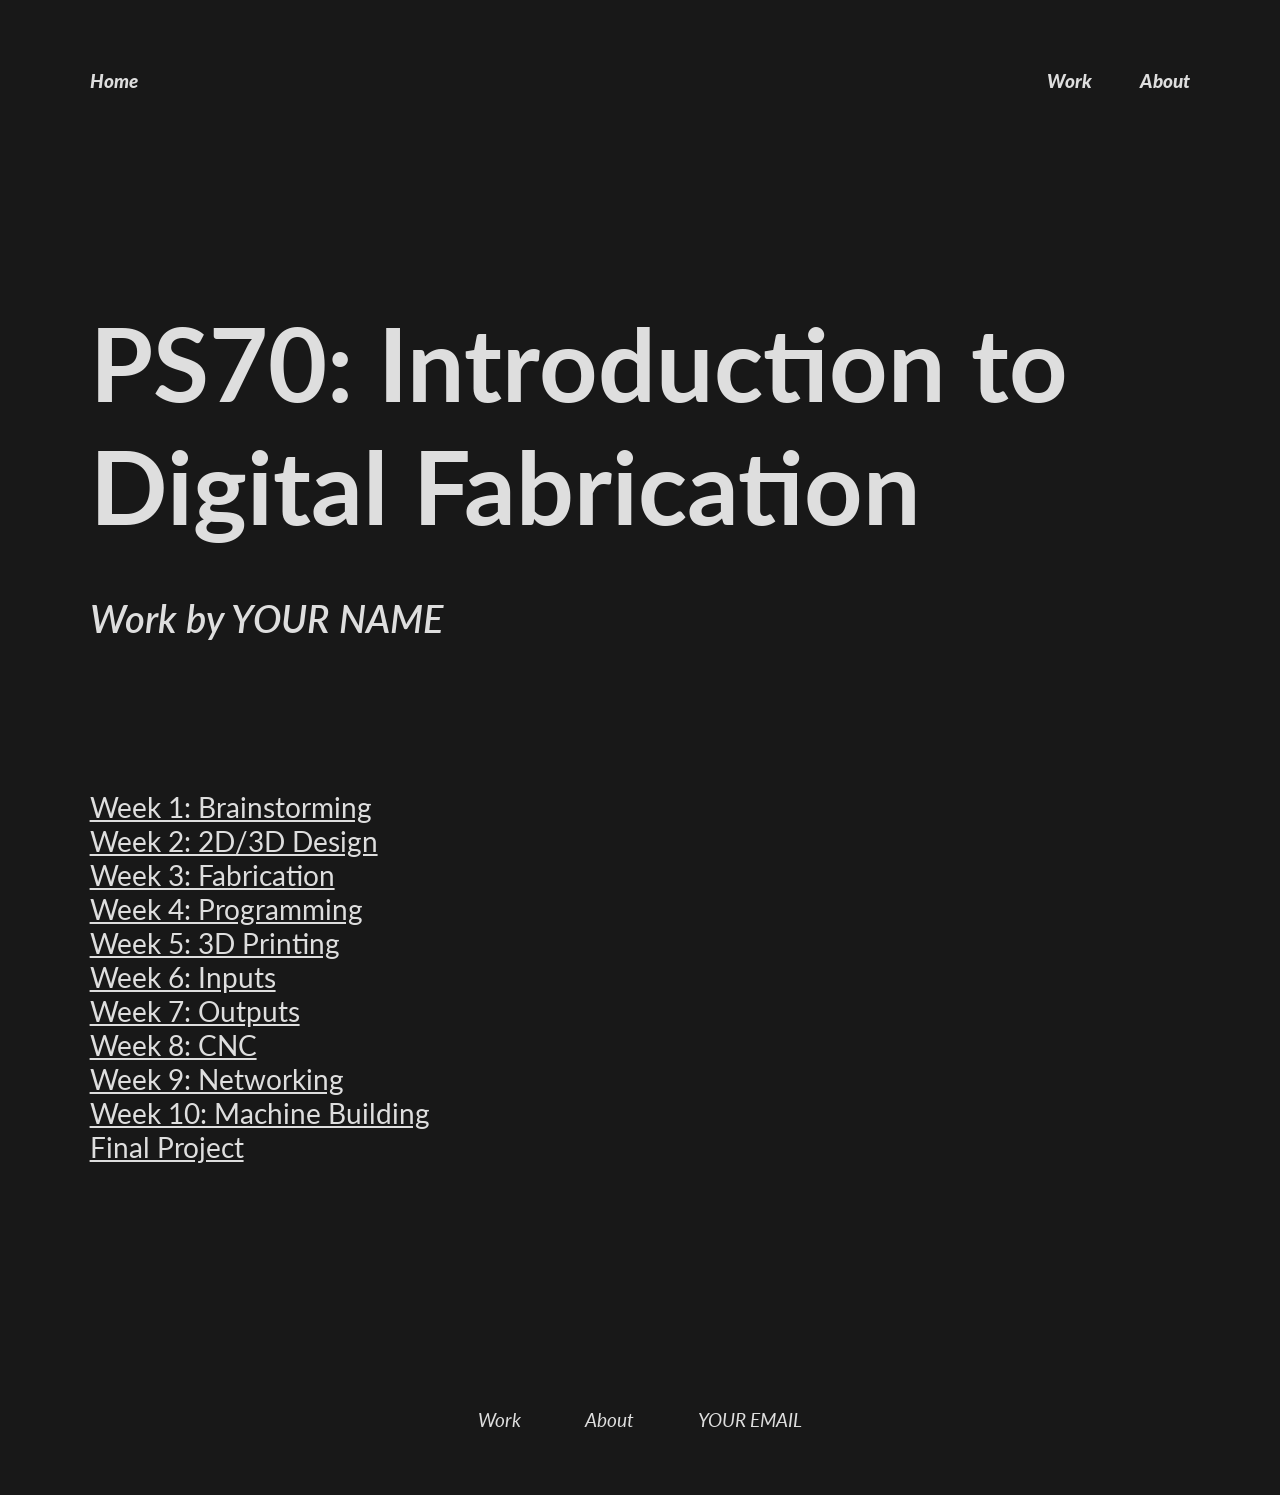
==== index.html @ 0982aaa7 "Template Copy Pasted I copy pasted the Template files from 'Template website 2026' at https://nathan" ====
<!DOCTYPE html>
<html lang="en">
  <head>
    <title>See config.js</title>
    <meta charset="UTF-8">
    <meta name="viewport" content="width=device-width, initial-scale=1.0">
    <meta http-equiv="X-UA-Compatible" content="ie=edge">
    <link rel="stylesheet" href="./style.css">
  </head>

  <nav>
    <a id="home" href="./index.html">Home</a>
    <a href="./index.html#final-project">Work</a>
    <a href="./about.html">About</a>
  </nav>

	<body>
		<section id="hero">
			<h1>PS70: Introduction to Digital Fabrication</h1>
			<h2>Work by <span id="student-name"></span></h2>
		</section>

		<section id="final-project">
      <!-- Put an image or video of your final project here when it's complete! -->
		</section>

		<section id="work">
			<a href="./01_intro/index.html">Week 1: Brainstorming</a>
			<a href="./02_2Ddesign/index.html">Week 2: 2D/3D Design</a>
			<a href="./03_fabrication/index.html">Week 3: Fabrication</a>
			<a href="./04_microcontroller/">Week 4: Programming</a>
			<a href="./05_3Dprinting/index.html">Week 5: 3D Printing</a>
			<a href="./06_inputs/index.html">Week 6: Inputs</a>
			<a href="./07_outputs/index.html">Week 7: Outputs</a>
			<a href="./08_cnc/index.html">Week 8: CNC</a>
			<a href="./09_networking/index.html">Week 9: Networking</a>
			<a href="./10_machine/index.html">Week 10: Machine Building</a>
			<a href="./13_finalproject/index.html">Final Project</a>
		</section>
	</body>

  <footer>See config.js</footer>

  <script src="./config.js"></script>
</html>
---- style.css ----
@import url('https://fonts.googleapis.com/css2?family=Lato:ital,wght@0,100;0,300;0,400;0,700;0,900;1,100;1,300;1,400;1,700;1,900&display=swap');
@import url('https://fonts.googleapis.com/css2?family=Lato:ital,wght@0,100;0,300;0,400;0,700;0,900;1,100;1,300;1,400;1,700;1,900&family=Roboto+Mono:ital,wght@0,100..700;1,100..700&display=swap');

:root {
  --secondary-background-color: color-mix(in srgb, var(--text-color) 8%, var(--background-color) 92%);
  --accent-color: #FFFFFF;
}

*,
*::before,
*::after {
  margin: 0;
  padding: 0;
  box-sizing: inherit;
}

html {
  color: var(--text-color);
  background-color: var(--background-color);
  font-family: var(--font-family);
  box-sizing: border-box;
}

/* TEXT */

h1, h2, h3, p, b, ul, ol, pre, table {
  margin-bottom: 3rem;
}

h1 {
  font-size: clamp(3rem, 4.5vw, 100rem);
  font-weight: 900;
}

h2 {
  font-size: clamp(2rem, 3vw, 100rem);
  font-weight: 600;
  font-style: italic;
  margin-bottom: 0.5rem;
}

h3 {
  font-size: clamp(1.5rem, 2.5vw, 100rem);
  font-weight: 400;
  margin-bottom: 0.5rem;
}

p {
  font-size: clamp(1.2rem, 1.2vw, 100rem);
  font-weight: 400;
}

b {
  font-size: clamp(1.2rem, 1.2vw, 100rem);
  font-weight: 700;
}

a {
  text-decoration: underline;
  color: var(--text-color);
}

ul, ol, tr{
  font-size: clamp(1.2rem, 1.2vw, 100rem);
  list-style-position: inside;
}

code {
  font-family: var(--mono-font-family);
  background-color: var(--secondary-background-color);
  border-radius: 5px;
  padding: 0px 5px 3px 5px;
}

pre {
  padding: 1vw;
  background-color: var(--secondary-background-color);
  border-radius: 5px;
}

pre code {
  background-color: none;
  font-size: clamp(0.8rem, 0.8vw, 100rem);
  padding: 0%;
  margin: 0%;
}

table {
  border-collapse: collapse;
  width: 100%;
}

th, td {
  border: 1px solid var(--text-color);
  padding: 5px 8px;
  text-align: left;
}

.caption {
  font-size: clamp(1rem, 1vw, 100rem);
  align-self: center;
}

/* Media */

iframe, video, img, .img-duo, .img-trip, .img-quad {
  width: clamp(20rem, 45vw, 160rem); 
  margin-bottom: 2rem;
  align-self: center;
}


iframe, video {
  height: clamp(11.25rem, 25.313vw, 90rem);
  border: none;
}

img {
  object-fit: cover;
}

img:has(+ .caption) {
  margin-bottom: 0.5rem;
}

.img-duo {
  display: flex;
  flex-direction: row;
  overflow: hidden;
}

.img-duo img {
  width: clamp(10rem, 22.5vw, 100rem);
  margin-bottom: 0rem;
}

.img-trip {
  display: flex;
  flex-direction: row;
  overflow: hidden;
}

.img-trip img {
  width: clamp(6.666rem, 15vw, 100rem);
  margin-bottom: 0rem;
}

.img-quad {
  display: grid;
  grid-template-columns: repeat(2, 1fr);
  gap: 0%;
}

.img-quad img {
  width: clamp(10rem, 22.5vw, 100rem);
  margin-bottom: 0rem;
}

/* Slideshow */

.slideshow-container {
  position: relative;
  align-self: center;
  overflow: hidden;
}

.slides {
  display: none;
}

.prev, .next {
  position: absolute;
  top: 50%;
  transform: translateY(-100%);
  padding: 0vh 2vw;

  color: var(--background-color);
  cursor: pointer;
  user-select: none;
  text-decoration: none;

  font-style: var(--mono-font-family);
  font-size: clamp(2rem, 3vw, 100rem);
  filter: invert(1);
  mix-blend-mode: difference;

  display: flex;
  align-items: center;
}

.next { right: 0; }

/* Blog */

.blog {
  width: clamp(0rem, 85vw, 60rem);
  display: flex;
  flex-direction: column;
  margin-left: auto;
  margin-right: auto;
}

/* Nav */

nav {
  height: clamp(0rem, 20vw, 10rem);
  width: 100vw;
  padding: 0rem 7vw;
  gap: 3rem;
  display: flex;
  align-items: center;
  justify-content: flex-end;
}

nav a {
  font-size: clamp(1rem, 1.5vw, 100rem);
  font-weight: 900;
  font-style: italic;
  text-decoration: none;
}

nav #home {
  margin-right: auto;
}

/* Footer */

footer {
  width: 100vw;
  margin-top: 20vh;
  padding: 5vw;
  gap: 5vw;
  display: flex;
  justify-content: center;
  align-items: center;
}

footer #contact-info {
  display: flex;
  flex-direction: column;
}

footer a {
  font-size: clamp(1rem, 1.5vw, 100rem);
  font-weight: 400;
  font-style: italic;
  text-decoration: none;
}

/* Hero */

#hero {
  height: 70vh;
  padding: 0vh 7vw;
  display: flex;
  flex-direction: column;
  align-items: left;
  justify-content: center;
}

#hero h1 {
  font-size: clamp(3.5rem, 8vw, 100rem);
  font-weight: 700;
  margin-bottom: 3rem;
}

/* Final project */

#final-project {
  padding: 0vh 7vw;
}

/* Work */

#work {
  padding: 0vh 7vw;
  display: flex;
  flex-direction: column;
}

#work a {
  font-size: clamp(1.4rem, 2.2vw, 100rem);
}

/* About */

.about {
  width: clamp(0rem, 85vw, 60rem);
  display: grid;
  grid-template-columns: auto 1fr; 
  margin-left: auto;
  margin-right: auto;
}

.about h1 {
  grid-column: 1 / -1;
}

.about img {
  width: 100%;
  height: 55vh;
  padding-right: 2rem;
}

@media (max-width: 1000px) { 
  .about { grid-template-columns: 1fr; } 
  .about img { padding-right: 0%;}
}
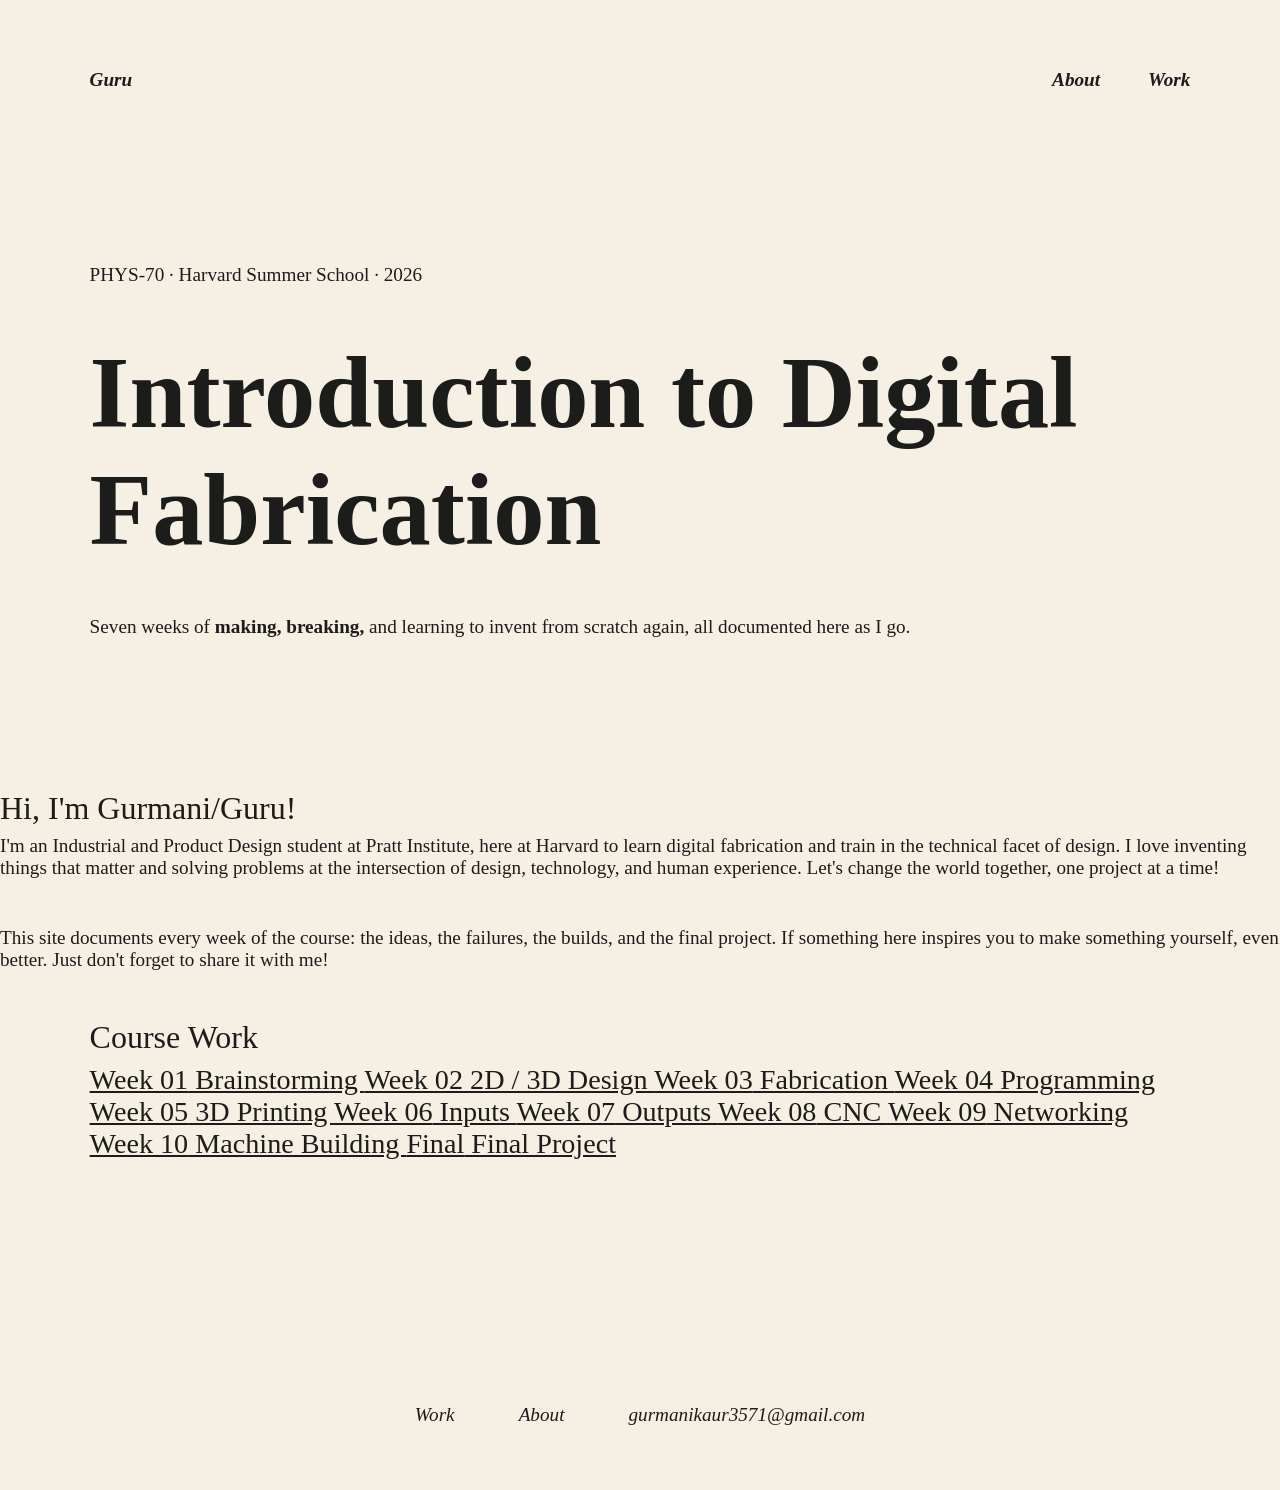
==== commit ae7b1291: "footer fixed again" ====
--- a/index.html
+++ b/index.html
@@ -1,45 +1,94 @@
 <!DOCTYPE html>
 <html lang="en">
-  <head>
-    <title>See config.js</title>
-    <meta charset="UTF-8">
-    <meta name="viewport" content="width=device-width, initial-scale=1.0">
-    <meta http-equiv="X-UA-Compatible" content="ie=edge">
-    <link rel="stylesheet" href="./style.css">
-  </head>
+<head>
+  <meta charset="UTF-8">
+  <meta name="viewport" content="width=device-width, initial-scale=1.0">
+  <title>Gurmani Kaur · PHYS-70</title>
+  <link rel="stylesheet" href="./style.css">
+</head>
 
-  <nav>
-    <a id="home" href="./index.html">Home</a>
-    <a href="./index.html#final-project">Work</a>
-    <a href="./about.html">About</a>
-  </nav>
+<nav>
+  <a id="home" href="./index.html">Guru</a>
+  <a href="./about.html">About</a>
+  <a href="#work">Work</a>
+</nav>
 
-	<body>
-		<section id="hero">
-			<h1>PS70: Introduction to Digital Fabrication</h1>
-			<h2>Work by <span id="student-name"></span></h2>
-		</section>
+<body>
 
-		<section id="final-project">
-      <!-- Put an image or video of your final project here when it's complete! -->
-		</section>
+  <section id="hero">
+    <p class="eyebrow">PHYS-70 · Harvard Summer School · 2026</p>
+    <h1>Introduction to Digital Fabrication</h1>
+    <p class="hero-sub">
+      Seven weeks of <strong>making, breaking,</strong> and learning to invent from scratch again, all documented here as I go.
+    </p>
+  </section>
 
-		<section id="work">
-			<a href="./01_intro/index.html">Week 1: Brainstorming</a>
-			<a href="./02_2Ddesign/index.html">Week 2: 2D/3D Design</a>
-			<a href="./03_fabrication/index.html">Week 3: Fabrication</a>
-			<a href="./04_microcontroller/">Week 4: Programming</a>
-			<a href="./05_3Dprinting/index.html">Week 5: 3D Printing</a>
-			<a href="./06_inputs/index.html">Week 6: Inputs</a>
-			<a href="./07_outputs/index.html">Week 7: Outputs</a>
-			<a href="./08_cnc/index.html">Week 8: CNC</a>
-			<a href="./09_networking/index.html">Week 9: Networking</a>
-			<a href="./10_machine/index.html">Week 10: Machine Building</a>
-			<a href="./13_finalproject/index.html">Final Project</a>
-		</section>
-	</body>
+  <section id="intro">
+    <h3>Hi, I'm Gurmani/Guru!</h3>
+    <p>
+      I'm an Industrial and Product Design student at Pratt Institute, 
+      here at Harvard to learn digital fabrication and train in the technical facet of design. 
+      I love inventing things that matter and solving problems at the intersection of design, technology, and human experience. Let's change the world together, one project at a time!
+    </p>
+    <p>
+      This site documents every week of the course: the ideas, the failures, 
+      the builds, and the final project. If something here inspires you 
+      to make something yourself, even better. Just don't forget to share it with me!
+    </p>
+  </section>
 
-  <footer>See config.js</footer>
+  <section id="work">
+    <h3>Course Work</h3>
+    <div class="week-grid">
+      <a href="./01_intro/index.html">
+        <span class="week-num">Week 01</span>
+        Brainstorming
+      </a>
+      <a href="./02_2Ddesign/index.html">
+        <span class="week-num">Week 02</span>
+        2D / 3D Design
+      </a>
+      <a href="./03_fabrication/index.html">
+        <span class="week-num">Week 03</span>
+        Fabrication
+      </a>
+      <a href="./04_microcontroller/index.html">
+        <span class="week-num">Week 04</span>
+        Programming
+      </a>
+      <a href="./05_3Dprinting/index.html">
+        <span class="week-num">Week 05</span>
+        3D Printing
+      </a>
+      <a href="./06_inputs/index.html">
+        <span class="week-num">Week 06</span>
+        Inputs
+      </a>
+      <a href="./07_outputs/index.html">
+        <span class="week-num">Week 07</span>
+        Outputs
+      </a>
+      <a href="./08_cnc/index.html">
+        <span class="week-num">Week 08</span>
+        CNC
+      </a>
+      <a href="./09_networking/index.html">
+        <span class="week-num">Week 09</span>
+        Networking
+      </a>
+      <a href="./10_machine/index.html">
+        <span class="week-num">Week 10</span>
+        Machine Building
+      </a>
+      <a href="./13_finalproject/index.html">
+        <span class="week-num">Final</span>
+        Final Project
+      </a>
+    </div>
+  </section>
 
-  <script src="./config.js"></script>
-</html>
+</body>
+
+<footer id="root-footer"></footer>
+<script src="./config.js"></script>
+</html>
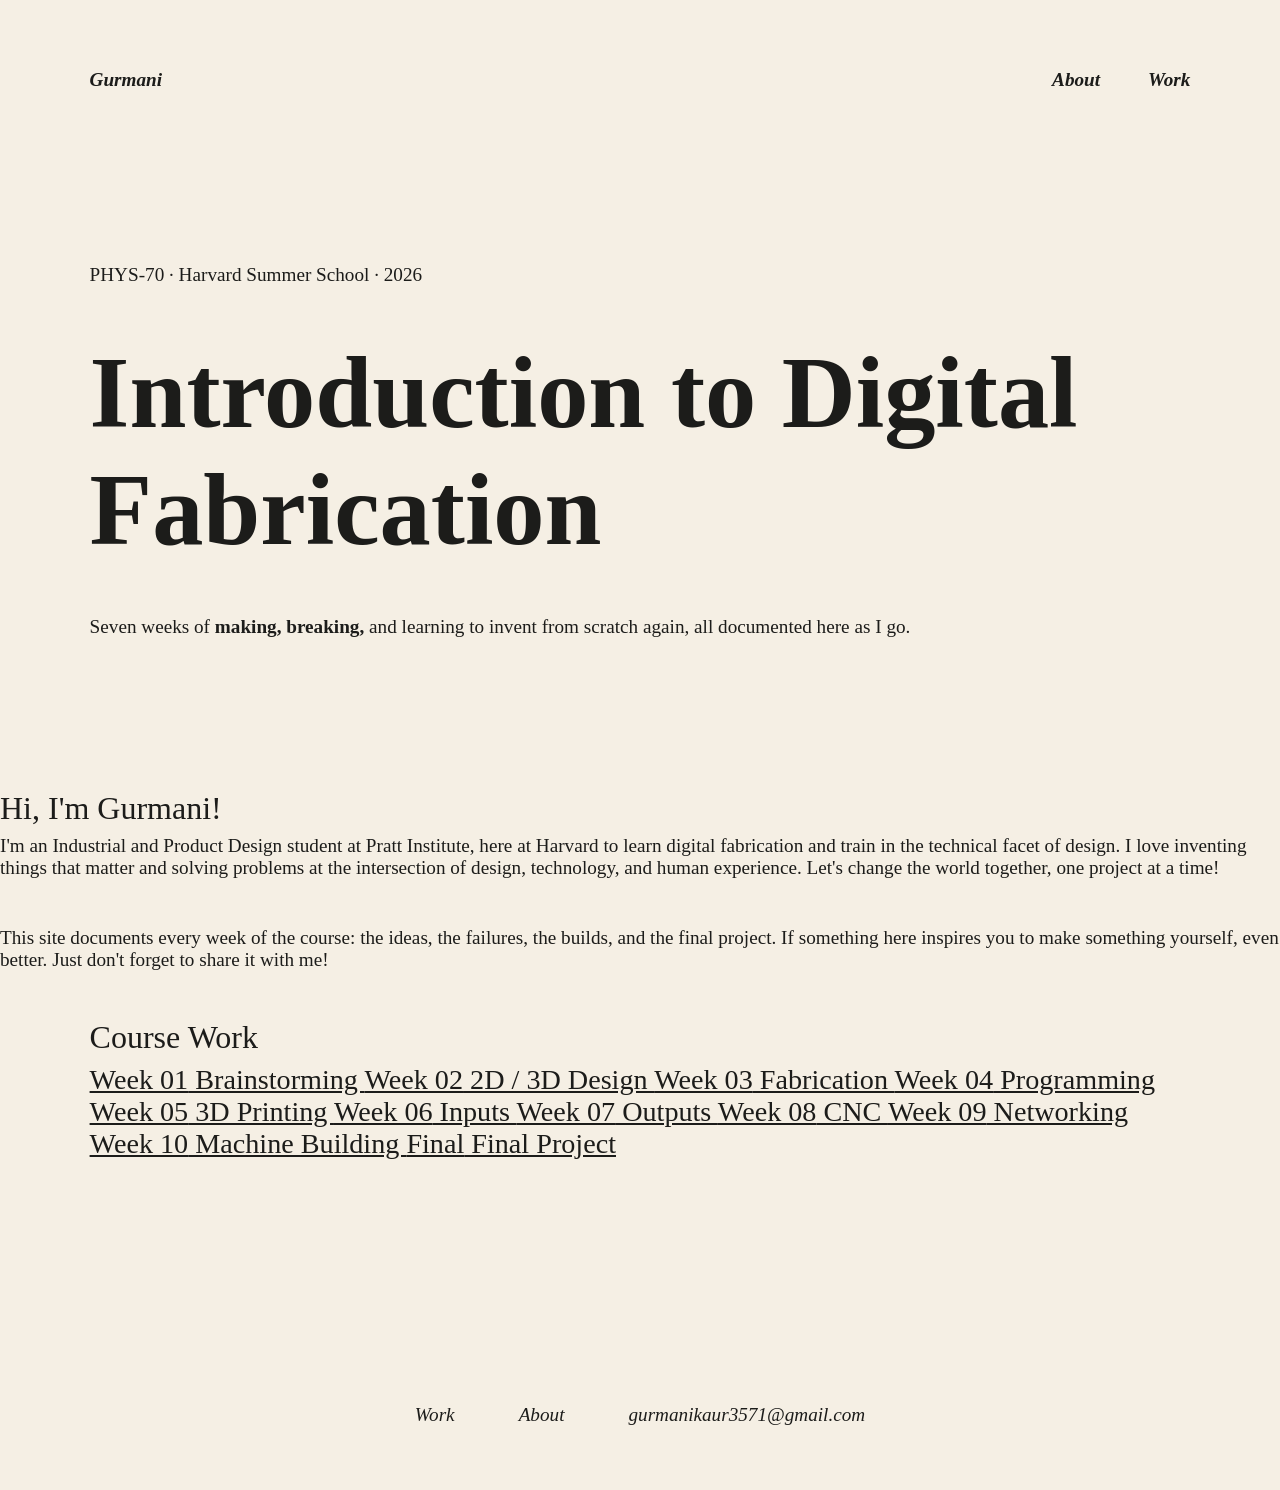
==== commit 295bf3fe: "name button update" ====
--- a/index.html
+++ b/index.html
@@ -8,7 +8,7 @@
 </head>
 
 <nav>
-  <a id="home" href="./index.html">Guru</a>
+  <a id="home" href="./index.html">Gurmani</a>
   <a href="./about.html">About</a>
   <a href="#work">Work</a>
 </nav>
@@ -24,7 +24,7 @@
   </section>
 
   <section id="intro">
-    <h3>Hi, I'm Gurmani/Guru!</h3>
+    <h3>Hi, I'm Gurmani!</h3>
     <p>
       I'm an Industrial and Product Design student at Pratt Institute, 
       here at Harvard to learn digital fabrication and train in the technical facet of design. 
